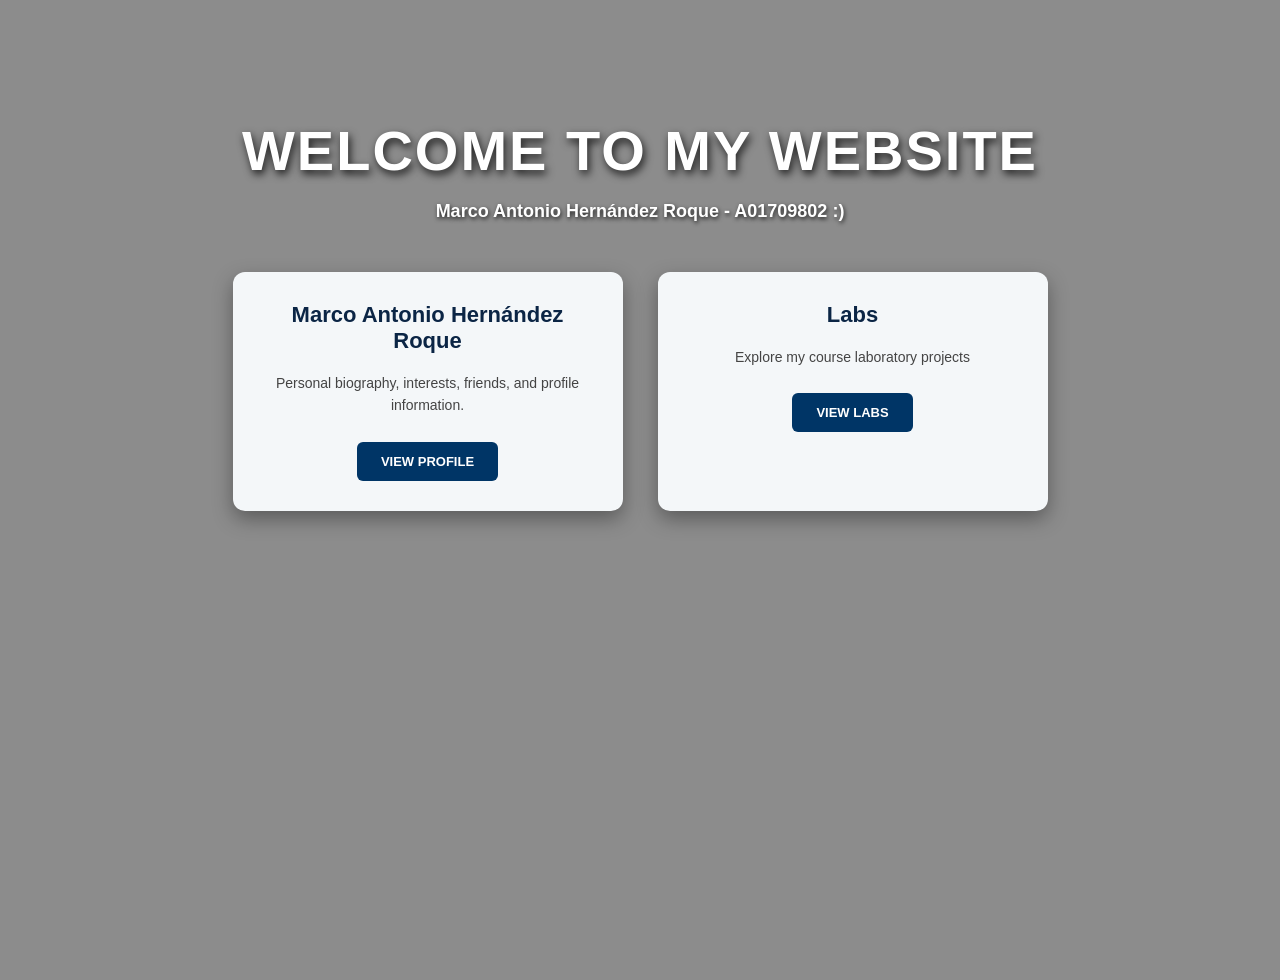
==== index.html @ 47012fd4 "Add files via upload" ====
<!DOCTYPE html>
<html>
<head>
    <title>Home</title>
</head>
<body style="margin: 0; padding: 0; font-family: Arial, sans-serif; background-image: url('https://wallpaperaccess.com/full/1193446.jpg'); background-size: cover; background-position: center; background-attachment: fixed; text-align: center; color: #ffffff;">

    <!-- Contenedor con ligero oscurecimiento para que resalte el texto sobre el fondo -->
    <div style="background-color: rgba(0, 0, 0, 0.45); min-height: 100vh; padding-top: 80px;">

        <h1 style="font-size: 56px; margin-bottom: 10px; letter-spacing: 2px; text-shadow: 2px 4px 8px rgba(0,0,0,0.8);">
            WELCOME TO MY WEBSITE
        </h1>

        <p style="font-size: 18px; font-weight: bold; margin-bottom: 50px; text-shadow: 1px 2px 4px rgba(0,0,0,0.8);">
            Marco Antonio Hernández Roque - A01709802 :)
        </p>

        <!-- Contenedor de las 2 tarjetas -->
        <div style="display: flex; justify-content: center; gap: 35px; flex-wrap: wrap; padding: 0 20px;">

            <!-- Apartado 1: Tu Nombre / Biografía -->
            <div style="background-color: #f4f7f9; color: #333333; width: 340px; padding: 30px 25px; border-radius: 12px; box-shadow: 0 8px 20px rgba(0,0,0,0.35);">
                <h2 style="color: #0b2545; margin-top: 0; font-size: 22px;">
                    Marco Antonio Hernández Roque
                </h2>
                <p style="font-size: 14px; color: #444444; line-height: 1.6; margin-bottom: 25px;">
                    Personal biography, interests, friends, and profile information.
                </p>
                <a href="https://marcoflesh.github.io/IoT-Test-/" style="text-decoration: none;">
                    <button style="background-color: #003566; color: white; border: none; padding: 12px 24px; border-radius: 6px; font-weight: bold; font-size: 13px; cursor: pointer;">
                        VIEW PROFILE
                    </button>
                </a>
            </div>

            <!-- Apartado 2: Labs -->
            <div style="background-color: #f4f7f9; color: #333333; width: 340px; padding: 30px 25px; border-radius: 12px; box-shadow: 0 8px 20px rgba(0,0,0,0.35);">
                <h2 style="color: #0b2545; margin-top: 0; font-size: 22px;">
                    Labs
                </h2>
                <p style="font-size: 14px; color: #444444; line-height: 1.6; margin-bottom: 25px;">
                    Explore my course laboratory projects
                </p>
                <a href="labs.html" style="text-decoration: none;">
                    <button style="background-color: #003566; color: white; border: none; padding: 12px 24px; border-radius: 6px; font-weight: bold; font-size: 13px; cursor: pointer;">
                        VIEW LABS
                    </button>
                </a>
            </div>

        </div>

    </div>

</body>
</html>
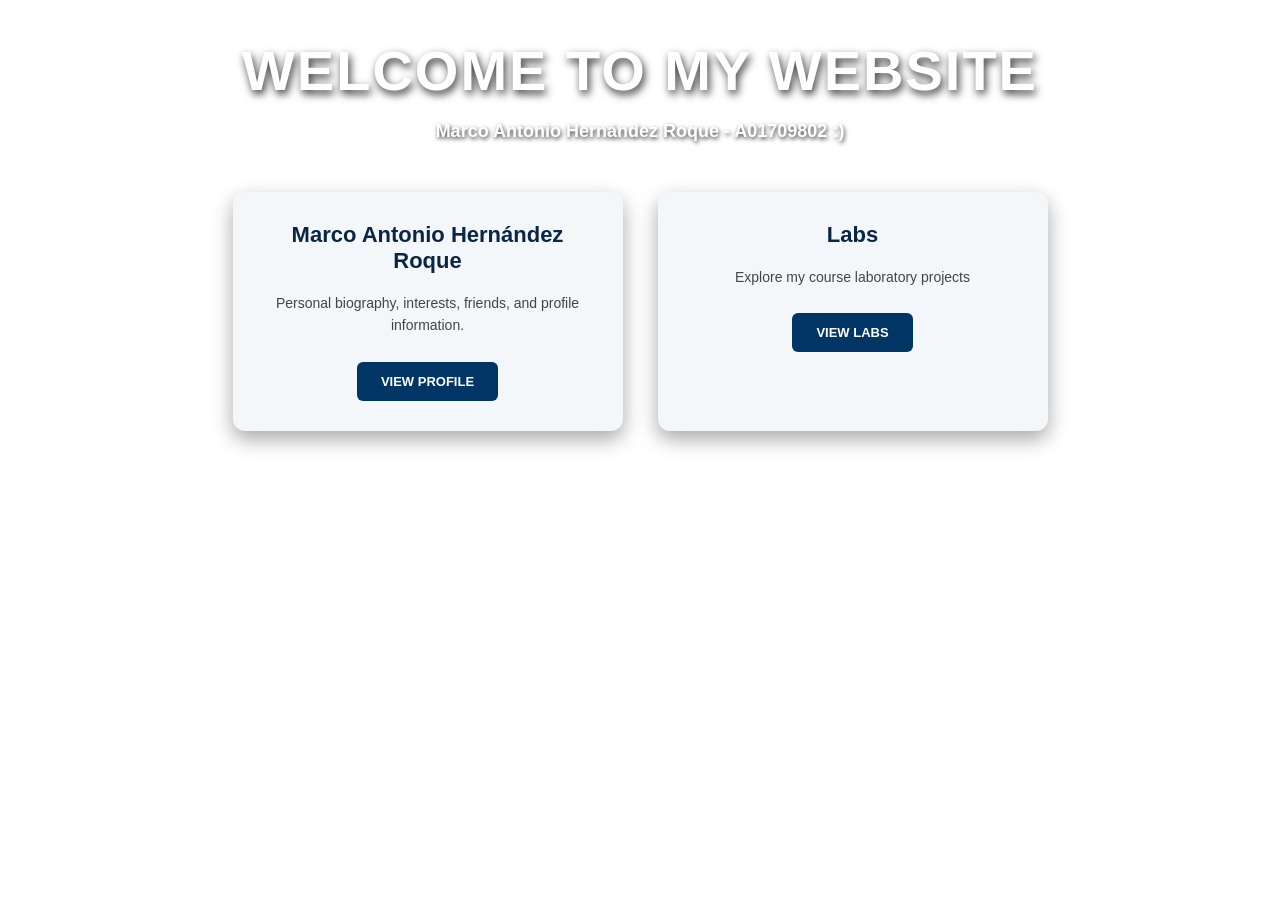
==== commit 3939d34e: "Add files via upload" ====
--- a/index.html
+++ b/index.html
@@ -4,9 +4,6 @@
     <title>Home</title>
 </head>
 <body style="margin: 0; padding: 0; font-family: Arial, sans-serif; background-image: url('https://wallpaperaccess.com/full/1193446.jpg'); background-size: cover; background-position: center; background-attachment: fixed; text-align: center; color: #ffffff;">
-
-    <!-- Contenedor con ligero oscurecimiento para que resalte el texto sobre el fondo -->
-    <div style="background-color: rgba(0, 0, 0, 0.45); min-height: 100vh; padding-top: 80px;">
 
         <h1 style="font-size: 56px; margin-bottom: 10px; letter-spacing: 2px; text-shadow: 2px 4px 8px rgba(0,0,0,0.8);">
             WELCOME TO MY WEBSITE
@@ -16,10 +13,9 @@
             Marco Antonio Hernández Roque - A01709802 :)
         </p>
 
-        <!-- Contenedor de las 2 tarjetas -->
         <div style="display: flex; justify-content: center; gap: 35px; flex-wrap: wrap; padding: 0 20px;">
 
-            <!-- Apartado 1: Tu Nombre / Biografía -->
+            <!-- Biografía -->
             <div style="background-color: #f4f7f9; color: #333333; width: 340px; padding: 30px 25px; border-radius: 12px; box-shadow: 0 8px 20px rgba(0,0,0,0.35);">
                 <h2 style="color: #0b2545; margin-top: 0; font-size: 22px;">
                     Marco Antonio Hernández Roque
@@ -34,7 +30,7 @@
                 </a>
             </div>
 
-            <!-- Apartado 2: Labs -->
+            <!-- Labs -->
             <div style="background-color: #f4f7f9; color: #333333; width: 340px; padding: 30px 25px; border-radius: 12px; box-shadow: 0 8px 20px rgba(0,0,0,0.35);">
                 <h2 style="color: #0b2545; margin-top: 0; font-size: 22px;">
                     Labs
